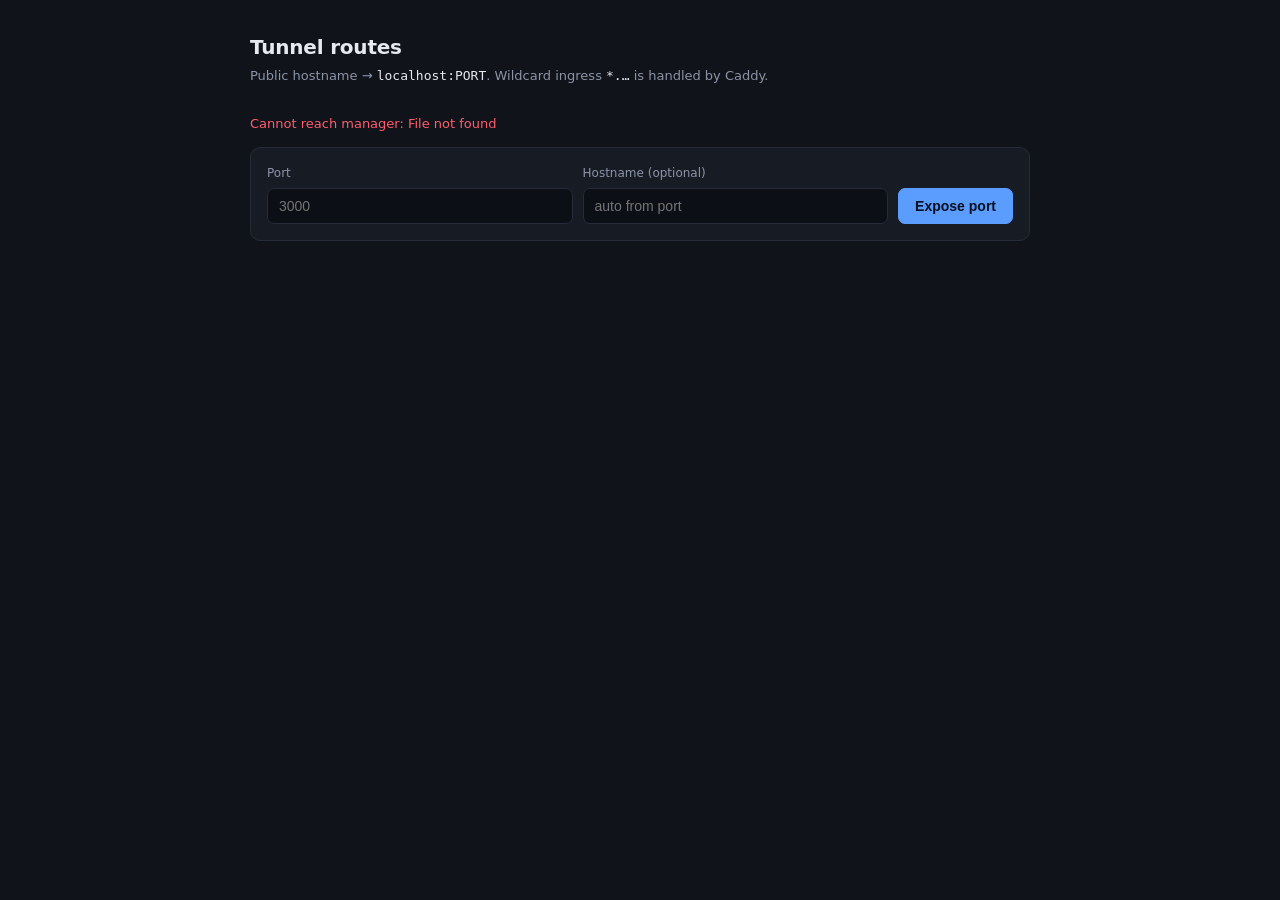
==== static/index.html @ 102ba9d8 "tunna: cloudflare tunnel manager + reverse proxy in one Rust binary Replaces Caddy + Python manager " ====
<!DOCTYPE html>
<html lang="en">
<head>
<meta charset="utf-8">
<meta name="viewport" content="width=device-width, initial-scale=1">
<title>Tunnel Routes</title>
<style>
  :root { --bg:#10131a; --panel:#171b24; --line:#252b38; --text:#e6e9ef; --dim:#8b94a7; --accent:#5b9dff; --danger:#ff5d6c; --ok:#33d69f; }
  * { box-sizing:border-box; }
  body { margin:0; font:15px/1.5 ui-sans-serif,system-ui,-apple-system,sans-serif; background:var(--bg); color:var(--text); }
  main { max-width:820px; margin:0 auto; padding:32px 20px 64px; }
  h1 { font-size:20px; margin:0 0 4px; letter-spacing:-.01em; }
  .sub { color:var(--dim); font-size:13px; margin-bottom:28px; }
  .sub code { color:var(--text); }
  form { display:flex; gap:10px; flex-wrap:wrap; background:var(--panel); border:1px solid var(--line); border-radius:10px; padding:16px; margin-bottom:28px; }
  form label { display:flex; flex-direction:column; gap:6px; font-size:12px; color:var(--dim); flex:1 1 200px; }
  input { background:#0c0f15; border:1px solid var(--line); border-radius:7px; color:var(--text); padding:9px 11px; font-size:14px; width:100%; }
  input:focus { outline:none; border-color:var(--accent); }
  button { cursor:pointer; border:1px solid var(--line); background:#222836; color:var(--text); border-radius:7px; padding:9px 16px; font-size:14px; }
  button:hover { border-color:var(--accent); }
  button.primary { background:var(--accent); border-color:var(--accent); color:#06101f; font-weight:600; }
  button.ghost { background:transparent; }
  button.danger { color:var(--danger); }
  form button { align-self:flex-end; }
  ul { list-style:none; margin:0; padding:0; display:flex; flex-direction:column; gap:8px; }
  li { display:flex; align-items:center; gap:14px; background:var(--panel); border:1px solid var(--line); border-radius:10px; padding:12px 14px; }
  li.off { opacity:.5; }
  .host { font-weight:600; font-size:14px; }
  .target { color:var(--dim); font-size:12px; font-variant-numeric:tabular-nums; }
  .grow { flex:1; min-width:0; overflow:hidden; text-overflow:ellipsis; }
  .empty { color:var(--dim); text-align:center; padding:40px 0; border:1px dashed var(--line); border-radius:10px; }
  .err { color:var(--danger); font-size:13px; margin-bottom:14px; min-height:18px; }
  .switch { position:relative; width:36px; height:20px; flex:none; }
  .switch input { position:absolute; opacity:0; width:100%; height:100%; margin:0; cursor:pointer; }
  .switch span { position:absolute; inset:0; background:#2a3140; border-radius:20px; transition:.15s; pointer-events:none; }
  .switch span::after { content:""; position:absolute; top:2px; left:2px; width:16px; height:16px; background:#8b94a7; border-radius:50%; transition:.15s; }
  .switch input:checked + span { background:rgba(51,214,159,.25); }
  .switch input:checked + span::after { transform:translateX(16px); background:var(--ok); }
</style>
</head>
<body>
<main>
  <h1>Tunnel routes</h1>
  <div class="sub">Public hostname → <code>localhost:PORT</code>. Wildcard ingress <code>*.<span id="domain">…</span></code> is handled by Caddy.</div>
  <div class="err" id="err"></div>

  <form id="add">
    <label>Port
      <input id="port" type="number" min="1" max="65535" placeholder="3000" required>
    </label>
    <label>Hostname (optional)
      <input id="host" type="text" placeholder="auto from port">
    </label>
    <button class="primary" type="submit">Expose port</button>
  </form>

  <ul id="list"></ul>
  <div class="empty" id="empty" hidden>No ports exposed yet.</div>
</main>
<script>
const $ = (id) => document.getElementById(id);
let baseDomain = "";

async function api(path, opts = {}) {
  const res = await fetch(path, { headers: { "Content-Type": "application/json" }, ...opts });
  const data = await res.json().catch(() => ({}));
  if (!res.ok) throw new Error(data.error || res.statusText);
  return data;
}

function showErr(msg) { $("err").textContent = msg || ""; }

function render(routes) {
  const list = $("list");
  list.innerHTML = "";
  $("empty").hidden = routes.length > 0;
  for (const r of routes) {
    const li = document.createElement("li");
    li.className = r.enabled ? "" : "off";

    const toggle = document.createElement("label");
    toggle.className = "switch";
    const cb = document.createElement("input");
    cb.type = "checkbox";
    cb.checked = r.enabled;
    cb.onchange = () => mutate("PATCH", `/api/routes/${encodeURIComponent(r.host)}`, { enabled: cb.checked });
    toggle.append(cb, document.createElement("span"));

    const info = document.createElement("div");
    info.className = "grow";
    const host = document.createElement("div");
    host.className = "host";
    host.textContent = r.host;
    const target = document.createElement("div");
    target.className = "target";
    target.textContent = "→ localhost:" + r.port;
    info.append(host, target);

    const del = document.createElement("button");
    del.className = "danger ghost";
    del.textContent = "Remove";
    del.onclick = () => mutate("DELETE", `/api/routes/${encodeURIComponent(r.host)}`);

    li.append(toggle, info, del);
    list.append(li);
  }
}

async function refresh() {
  const data = await api("/api/routes");
  if (data.base_domain !== baseDomain) {
    baseDomain = data.base_domain;
    $("domain").textContent = baseDomain;
    $("host").placeholder = "auto: p3000." + baseDomain;
  }
  render(data.routes);
}

async function mutate(method, path, body) {
  try {
    showErr("");
    await api(path, { method, body: body ? JSON.stringify(body) : undefined });
    await refresh();
  } catch (e) { showErr(e.message); }
}

$("add").addEventListener("submit", async (e) => {
  e.preventDefault();
  try {
    showErr("");
    await api("/api/routes", {
      method: "POST",
      body: JSON.stringify({ port: $("port").value, host: $("host").value }),
    });
    $("port").value = "";
    $("host").value = "";
    await refresh();
  } catch (err) { showErr(err.message); }
});

refresh().catch((e) => showErr("Cannot reach manager: " + e.message));
</script>
</body>
</html>
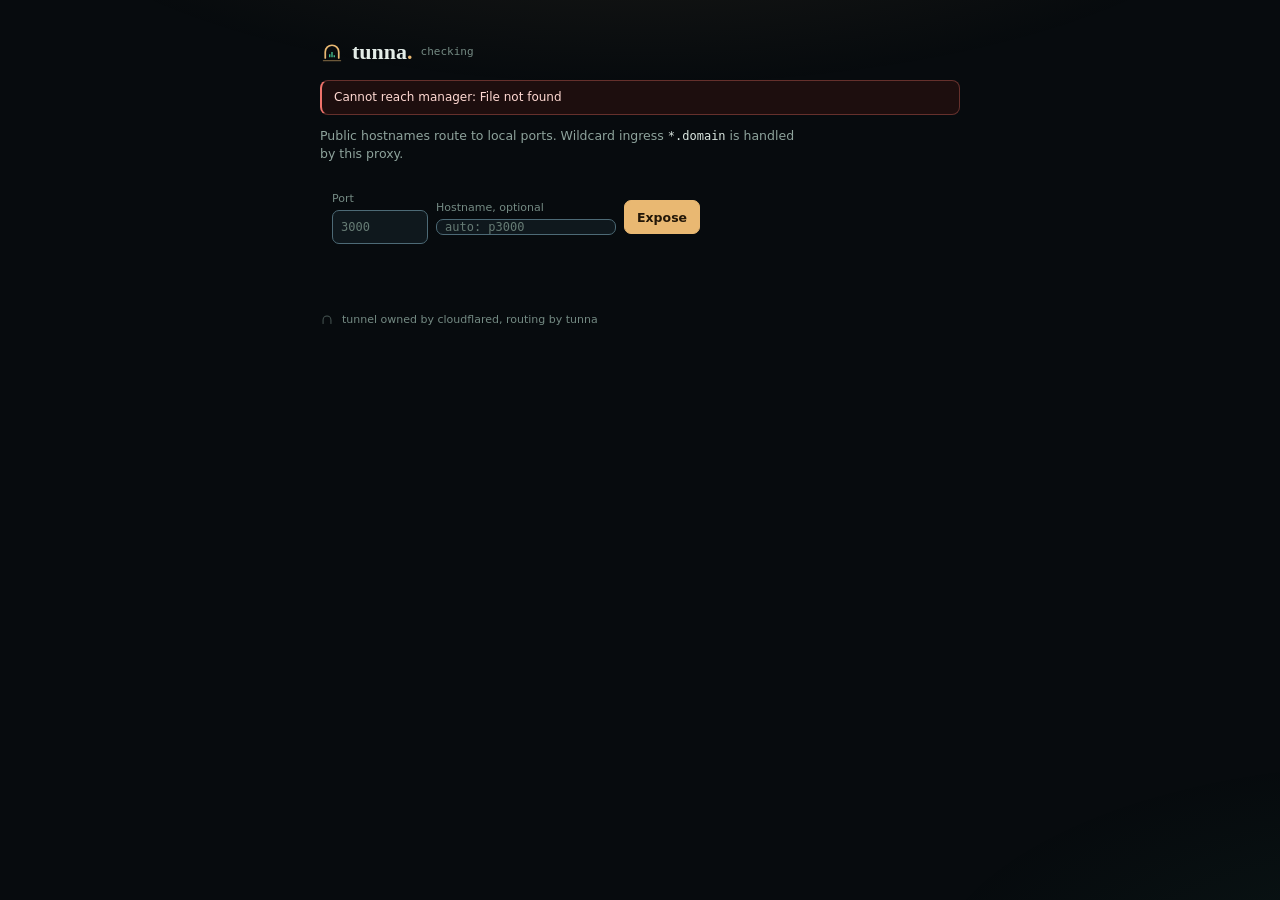
==== commit 7813db91: "0.2.0: redesigned manager UI aligned with the new tray app - web manager UI redesigned (same API, sa" ====
--- a/static/index.html
+++ b/static/index.html
@@ -1,61 +1,357 @@
-<!DOCTYPE html>
+<!doctype html>
 <html lang="en">
 <head>
 <meta charset="utf-8">
 <meta name="viewport" content="width=device-width, initial-scale=1">
-<title>Tunnel Routes</title>
+<meta name="color-scheme" content="dark">
+<meta name="theme-color" content="#070b0e">
+<meta name="description" content="tunna manager: expose local ports through your Cloudflare tunnel and manage the hostname routes.">
+<title>tunna. routes</title>
+<link rel="icon" href="data:image/svg+xml,%3Csvg xmlns='http://www.w3.org/2000/svg' viewBox='0 0 32 32'%3E%3Crect width='32' height='32' rx='7' fill='%23070b0e'/%3E%3Cpath d='M7 24V16a9 9 0 0 1 18 0v8' fill='none' stroke='%23e9b872' stroke-width='2.3' stroke-linecap='round'/%3E%3Cpath d='M4.5 27.5h23' stroke='%23e9b872' stroke-opacity='.45' stroke-width='1.5' stroke-linecap='round'/%3E%3Cpath d='M13 23v-4M16 23v-7M19 23v-2.6' stroke='%234ed6a1' stroke-width='1.6' stroke-linecap='round'/%3E%3C/svg%3E">
+<!-- Hallmark · 2026-11-07 · genre: modern-minimal (inferred, app screen)
+     aligned to tunna-tray popup: same tokens, faces and components
+     floor: 0 FAIL · fixed on this file: 19, 34, 39a, 40, 48 · waives: app-scope gates (built: the project · redesign: align)
+-->
 <style>
-  :root { --bg:#10131a; --panel:#171b24; --line:#252b38; --text:#e6e9ef; --dim:#8b94a7; --accent:#5b9dff; --danger:#ff5d6c; --ok:#33d69f; }
-  * { box-sizing:border-box; }
-  body { margin:0; font:15px/1.5 ui-sans-serif,system-ui,-apple-system,sans-serif; background:var(--bg); color:var(--text); }
-  main { max-width:820px; margin:0 auto; padding:32px 20px 64px; }
-  h1 { font-size:20px; margin:0 0 4px; letter-spacing:-.01em; }
-  .sub { color:var(--dim); font-size:13px; margin-bottom:28px; }
-  .sub code { color:var(--text); }
-  form { display:flex; gap:10px; flex-wrap:wrap; background:var(--panel); border:1px solid var(--line); border-radius:10px; padding:16px; margin-bottom:28px; }
-  form label { display:flex; flex-direction:column; gap:6px; font-size:12px; color:var(--dim); flex:1 1 200px; }
-  input { background:#0c0f15; border:1px solid var(--line); border-radius:7px; color:var(--text); padding:9px 11px; font-size:14px; width:100%; }
-  input:focus { outline:none; border-color:var(--accent); }
-  button { cursor:pointer; border:1px solid var(--line); background:#222836; color:var(--text); border-radius:7px; padding:9px 16px; font-size:14px; }
-  button:hover { border-color:var(--accent); }
-  button.primary { background:var(--accent); border-color:var(--accent); color:#06101f; font-weight:600; }
-  button.ghost { background:transparent; }
-  button.danger { color:var(--danger); }
-  form button { align-self:flex-end; }
-  ul { list-style:none; margin:0; padding:0; display:flex; flex-direction:column; gap:8px; }
-  li { display:flex; align-items:center; gap:14px; background:var(--panel); border:1px solid var(--line); border-radius:10px; padding:12px 14px; }
-  li.off { opacity:.5; }
-  .host { font-weight:600; font-size:14px; }
-  .target { color:var(--dim); font-size:12px; font-variant-numeric:tabular-nums; }
-  .grow { flex:1; min-width:0; overflow:hidden; text-overflow:ellipsis; }
-  .empty { color:var(--dim); text-align:center; padding:40px 0; border:1px dashed var(--line); border-radius:10px; }
-  .err { color:var(--danger); font-size:13px; margin-bottom:14px; min-height:18px; }
-  .switch { position:relative; width:36px; height:20px; flex:none; }
-  .switch input { position:absolute; opacity:0; width:100%; height:100%; margin:0; cursor:pointer; }
-  .switch span { position:absolute; inset:0; background:#2a3140; border-radius:20px; transition:.15s; pointer-events:none; }
-  .switch span::after { content:""; position:absolute; top:2px; left:2px; width:16px; height:16px; background:#8b94a7; border-radius:50%; transition:.15s; }
-  .switch input:checked + span { background:rgba(51,214,159,.25); }
-  .switch input:checked + span::after { transform:translateX(16px); background:var(--ok); }
+/* Hallmark · 2026-11-07 · genre: modern-minimal (app screen)
+ * theme: locked tokens, brass under a dome · scope: app
+ * aligned to tunna-tray popup (same tokens, faces, components) · built: the project · redesign: align
+ * waive 39b: the 19px "input" is the a11y checkbox overlay inside .switch; visible control is the track
+ * waive 64: .port-chip mono is a tabular figure (port numbers); mono is the material
+ */
+:root {
+  --bg: #070b0e;
+  --surface: #0c1418;
+  --surface-2: #111c21;
+  --field: #0f181d;
+  --field-line: #4d6a76;
+
+  --line: rgba(158, 197, 185, .12);
+  --line-strong: rgba(158, 197, 185, .22);
+  --accent-line: rgba(233, 184, 114, .28);
+  --btn-hover: rgba(158, 197, 185, .08);
+
+  --text: #e4ede8;
+  --host-ink: #dbe7e1;
+  --muted: #8ea39c;
+  --faint: #748a83;
+  --placeholder: #667b74;
+
+  --accent: #e9b872;
+  --accent-soft: rgba(233, 184, 114, .13);
+  --accent-ink: #231708;
+  --glow-brass: rgba(233, 184, 114, .10);
+
+  --live: #4ed6a1;
+  --live-soft: rgba(78, 214, 161, .12);
+  --live-line: rgba(78, 214, 161, .45);
+  --live-track: rgba(78, 214, 161, .15);
+
+  --danger: #f0736b;
+  --danger-soft: rgba(240, 115, 107, .1);
+  --danger-line: rgba(240, 115, 107, .34);
+  --danger-ink: #ffd9d3;
+  --danger-toast: rgba(32, 16, 15, .92);
+
+  --glow-live: rgba(78, 214, 161, .06);
+  --shade: rgba(0, 0, 0, .32);
+  --sk: rgba(158, 197, 185, .09);
+
+  --font-ui: ui-sans-serif, system-ui, -apple-system, "Segoe UI", Roboto, "Helvetica Neue", Arial, sans-serif;
+  --font-display: ui-serif, "Iowan Old Style", "Palatino Linotype", "Book Antiqua", Palatino, Georgia, serif;
+  --font-mono: ui-monospace, "SFMono-Regular", "Cascadia Mono", Menlo, Consolas, monospace;
+
+  --motion: 120ms ease;
+}
+* { box-sizing: border-box; }
+html, body { margin: 0; overflow-x: clip; }
+body {
+  min-height: 100vh;
+  background: var(--bg);
+  color: var(--text);
+  font-family: var(--font-ui);
+  font-size: 13px;
+  line-height: 1.4;
+  -webkit-font-smoothing: antialiased;
+}
+body::before {
+  content: "";
+  position: fixed;
+  inset: 0;
+  pointer-events: none;
+  background:
+    radial-gradient(90% 45% at 50% -15%, var(--glow-brass), transparent 55%),
+    radial-gradient(60% 40% at 110% 110%, var(--glow-live), transparent 65%);
+}
+main.shell {
+  position: relative;
+  max-width: 680px;
+  margin: 0 auto;
+  padding: 40px 20px 64px;
+}
+.top {
+  display: flex;
+  align-items: center;
+  gap: 8px;
+  padding-bottom: 16px;
+}
+.mark { flex: none; width: 24px; height: 24px; }
+.wordmark {
+  margin: 0;
+  font-family: var(--font-display);
+  font-size: 22px;
+  font-weight: 600;
+  line-height: 1;
+  color: var(--text);
+  text-wrap: balance;
+}
+.wordmark::after { content: "."; color: var(--accent); }
+.domain {
+  overflow: hidden;
+  min-width: 0;
+  text-overflow: ellipsis;
+  white-space: nowrap;
+  font-family: var(--font-mono);
+  font-size: 11px;
+  color: var(--faint);
+}
+.sub {
+  color: var(--muted);
+  font-size: 12.5px;
+  margin-bottom: 16px;
+  max-width: 60ch;
+}
+.sub code { color: var(--host-ink); font-family: var(--font-mono); font-size: 12px; }
+.toast {
+  border: 1px solid var(--danger-line);
+  border-left: 2px solid var(--danger);
+  border-radius: 8px;
+  background: var(--danger-toast);
+  color: var(--danger-ink);
+  font-size: 12px;
+  padding: 8px 12px;
+  margin-bottom: 12px;
+}
+.toast[hidden] { display: none; }
+.panel {
+  color: var(--text);
+  border: 1px solid var(--line);
+  border-radius: 10px;
+  background: var(--surface);
+}
+form#add {
+  display: flex;
+  align-items: center;
+  flex-wrap: wrap;
+  gap: 8px;
+  padding: 12px;
+  margin-bottom: 16px;
+}
+label.field {
+  display: flex;
+  flex-direction: column;
+  gap: 4px;
+  min-width: 0;
+}
+label.field > span {
+  font-size: 11px;
+  color: var(--faint);
+}
+input {
+  height: 34px;
+  padding: 0 8px;
+  border: 1px solid var(--field-line);
+  border-radius: 7px;
+  background: var(--field);
+  color: var(--text);
+  font-family: var(--font-mono);
+  font-size: 12px;
+  transition: border-color var(--motion), box-shadow var(--motion);
+}
+input::placeholder { color: var(--placeholder); opacity: 1; }
+input:hover { border-color: var(--muted); }
+input:focus {
+  outline: none;
+  border-color: var(--accent);
+  box-shadow: 0 0 0 2px var(--accent-soft);
+}
+#port { width: 96px; }
+#host { flex: 1; min-width: 180px; }
+button {
+  height: 34px;
+  padding: 0 12px;
+  border: 1px solid var(--line-strong);
+  border-radius: 7px;
+  background: var(--surface-2);
+  color: var(--text);
+  font-family: var(--font-ui);
+  font-size: 12.5px;
+  cursor: pointer;
+  transition: background-color var(--motion), border-color var(--motion), color var(--motion), filter var(--motion);
+}
+button:hover { border-color: var(--muted); background: var(--btn-hover); }
+button.primary {
+  background: var(--accent);
+  border-color: var(--accent);
+  color: var(--accent-ink);
+  font-weight: 600;
+}
+button.primary:hover { filter: brightness(1.06); background: var(--accent); }
+button.primary:active { transform: translateY(1px); }
+button.ghost { background: transparent; }
+button.danger { background: transparent; border-color: transparent; color: var(--faint); }
+button.danger:hover { color: var(--danger); background: var(--danger-soft); border-color: var(--danger-line); }
+button:disabled {
+  background: var(--surface-2);
+  border-color: var(--line);
+  color: var(--muted);
+  cursor: not-allowed;
+  filter: none;
+}
+ul#list { display: flex; flex-direction: column; gap: 4px; padding: 8px; margin: 0; }
+li.route {
+  display: flex;
+  align-items: center;
+  gap: 8px;
+  border-radius: 8px;
+  padding: 4px 4px 4px 8px;
+  transition: background-color var(--motion);
+}
+li.route:hover { background: var(--btn-hover); }
+li.route.off .route-main { opacity: .5; }
+.route-main { display: flex; flex: 1; align-items: center; gap: 8px; min-width: 0; }
+.host-line { display: flex; align-items: center; gap: 8px; min-width: 0; }
+.host-line .host {
+  overflow: hidden;
+  text-overflow: ellipsis;
+  white-space: nowrap;
+  font-family: var(--font-mono);
+  font-size: 12.5px;
+  color: var(--host-ink);
+}
+.port-chip {
+  flex: none;
+  padding: 1px 4px;
+  border: 1px solid var(--line);
+  border-radius: 4px;
+  background: var(--surface-2);
+  font-family: var(--font-mono);
+  font-size: 11px;
+  font-variant-numeric: tabular-nums;
+  color: var(--muted);
+}
+.target { color: var(--faint); font-size: 11px; font-variant-numeric: tabular-nums; }
+.switch { position: relative; display: inline-flex; width: 30px; height: 17px; flex: none; margin: 0 4px; }
+.switch input {
+  position: absolute;
+  inset: 0;
+  z-index: 2;
+  opacity: 0;
+  width: 100%;
+  height: 100%;
+  margin: 0;
+  cursor: pointer;
+}
+.switch .track {
+  position: absolute; inset: 0;
+  border: 1px solid var(--line-strong);
+  border-radius: 999px;
+  background: var(--sk);
+  transition: background-color var(--motion), border-color var(--motion);
+}
+.switch .track::after {
+  content: "";
+  position: absolute;
+  top: 2px;
+  left: 2px;
+  width: 11px;
+  height: 11px;
+  border-radius: 50%;
+  background: var(--muted);
+  transition: transform var(--motion), background-color var(--motion);
+}
+.switch input:checked + .track {
+  border-color: var(--live-line);
+  background: var(--live-track);
+}
+.switch input:checked + .track::after {
+  transform: translateX(13px);
+  background: var(--live);
+}
+.switch input:focus-visible + .track {
+  outline: 2px solid var(--accent);
+  outline-offset: 2px;
+}
+.empty {
+  padding: 40px 0;
+  text-align: center;
+  color: var(--muted);
+}
+.empty .dome { display: inline-block; width: 44px; height: 44px; color: var(--faint);opacity: .75;margin-bottom: 8px; }
+.empty h2 {
+  margin: 0 0 4px;
+  font-family: var(--font-display);
+  font-size: 15px;
+  font-weight: 500;
+  color: var(--text);
+  text-wrap: balance;
+}
+.empty p { margin: 0; font-size: 12px; max-width: 30ch; margin-inline: auto; }
+footer {
+  margin-top: 24px;
+  display: flex;
+  align-items: center;
+  gap: 8px;
+  color: var(--faint);
+  font-size: 11px;
+}
+footer img { width: 14px; height: 14px; opacity: .6; }
+:where(button, input, [tabindex]):focus-visible {
+  outline: 2px solid var(--accent);
+  outline-offset: 2px;
+}
+input:focus-visible { outline: none; }
+::selection { background: var(--accent-soft); color: var(--accent-ink); }
+@media (prefers-reduced-motion: reduce) {
+  *, *::before, *::after {
+    animation-duration: .01ms !important;
+    animation-iteration-count: 1 !important;
+    transition-duration: .01ms !important;
+  }
+}
 </style>
 </head>
 <body>
-<main>
-  <h1>Tunnel routes</h1>
-  <div class="sub">Public hostname → <code>localhost:PORT</code>. Wildcard ingress <code>*.<span id="domain">…</span></code> is handled by Caddy.</div>
-  <div class="err" id="err"></div>
+<main class="shell">
+  <header class="top">
+    <img class="mark" alt="" width="24" height="24" src="data:image/svg+xml,%3Csvg xmlns='http://www.w3.org/2000/svg' viewBox='0 0 32 32'%3E%3Cpath d='M7 24V16a9 9 0 0 1 18 0v8' fill='none' stroke='%23e9b872' stroke-width='2.3' stroke-linecap='round'/%3E%3Cpath d='M4.5 27.5h23' stroke='%23e9b872' stroke-opacity='.45' stroke-width='1.5' stroke-linecap='round'/%3E%3Cpath d='M13 23v-4M16 23v-7M19 23v-2.6' stroke='%234ed6a1' stroke-width='1.6'/%3E%3C/svg%3E">
+    <h1 class="wordmark">tunna</h1>
+    <span class="domain" id="domain">checking</span>
+  </header>
+  <div class="toast err" id="err" role="alert"></div>
+  <p class="sub">Public hostnames route to local ports. Wildcard ingress <code>*.<span id="wildcard">domain</span></code> is handled by this proxy.</p>
 
   <form id="add">
-    <label>Port
+    <label class="field"><span>Port</span>
       <input id="port" type="number" min="1" max="65535" placeholder="3000" required>
     </label>
-    <label>Hostname (optional)
-      <input id="host" type="text" placeholder="auto from port">
+    <label class="field"><span>Hostname, optional</span>
+      <input id="host" type="text" placeholder="auto: p3000" spellcheck="false" autocapitalize="off">
     </label>
-    <button class="primary" type="submit">Expose port</button>
+    <button class="primary" type="submit">Expose</button>
   </form>
 
   <ul id="list"></ul>
-  <div class="empty" id="empty" hidden>No ports exposed yet.</div>
+  <div class="empty panel" id="empty" hidden>
+    <svg class="dome" viewBox="0 0 64 64" fill="none" stroke="currentColor" stroke-width="1.5" stroke-linecap="round" aria-hidden="true"><path d="M10 48V32a22 22 0 0 1 44 0v16"/><path d="M5 54h54" opacity=".5"/><path d="M22 48v-8M32 48V34M42 48v-5" opacity=".7"/><circle cx="32" cy="21" r="2.2" stroke="none" fill="currentColor"/></svg>
+    <h2>No routes tunneled</h2>
+    <p>Expose a local port above and it comes live here.</p>
+  </div>
+
+  <footer>
+    <img alt="" src="data:image/svg+xml,%3Csvg xmlns='http://www.w3.org/2000/svg' viewBox='0 0 32 32'%3E%3Cpath d='M7 24V16a9 9 0 0 1 18 0v8' fill='none' stroke='%23748a83' stroke-width='2.3' stroke-linecap='round'/%3E%3C/svg%3E">
+    <span>tunnel owned by cloudflared, routing by tunna</span>
+  </footer>
 </main>
 <script>
 const $ = (id) => document.getElementById(id);
@@ -68,7 +364,26 @@
   return data;
 }
 
-function showErr(msg) { $("err").textContent = msg || ""; }
+function showErr(msg) {
+  const box = $("err");
+  box.textContent = msg || "";
+  box.hidden = !msg;
+}
+
+function switchEl(checked, onchange) {
+  const label = document.createElement("label");
+  label.className = "switch";
+  const cb = document.createElement("input");
+  cb.type = "checkbox";
+  cb.checked = checked;
+  cb.setAttribute("aria-label", "Route enabled");
+  cb.disabled = false;
+  cb.onchange = onchange;
+  const track = document.createElement("span");
+  track.className = "track";
+  label.append(cb, track);
+  return label;
+}
 
 function render(routes) {
   const list = $("list");
@@ -76,29 +391,29 @@
   $("empty").hidden = routes.length > 0;
   for (const r of routes) {
     const li = document.createElement("li");
-    li.className = r.enabled ? "" : "off";
-
-    const toggle = document.createElement("label");
-    toggle.className = "switch";
-    const cb = document.createElement("input");
-    cb.type = "checkbox";
-    cb.checked = r.enabled;
-    cb.onchange = () => mutate("PATCH", `/api/routes/${encodeURIComponent(r.host)}`, { enabled: cb.checked });
-    toggle.append(cb, document.createElement("span"));
+    li.className = "route" + (r.enabled ? "" : " off");
+
+    const toggle = switchEl(r.enabled, () => {
+      mutate("PATCH", `/api/routes/${encodeURIComponent(r.host)}`, { enabled: cb.checked });
+    });
 
     const info = document.createElement("div");
-    info.className = "grow";
+    info.className = "route-main";
+    const hostLine = document.createElement("div");
+    hostLine.className = "host-line";
     const host = document.createElement("div");
     host.className = "host";
     host.textContent = r.host;
-    const target = document.createElement("div");
-    target.className = "target";
-    target.textContent = "→ localhost:" + r.port;
-    info.append(host, target);
+    const chip = document.createElement("span");
+    chip.className = "port-chip";
+    chip.textContent = ":" + r.port;
+    hostLine.append(host, chip);
+    info.append(hostLine);
 
     const del = document.createElement("button");
     del.className = "danger ghost";
     del.textContent = "Remove";
+    del.setAttribute("aria-label", "Delete route " + r.host);
     del.onclick = () => mutate("DELETE", `/api/routes/${encodeURIComponent(r.host)}`);
 
     li.append(toggle, info, del);
@@ -111,7 +426,8 @@
   if (data.base_domain !== baseDomain) {
     baseDomain = data.base_domain;
     $("domain").textContent = baseDomain;
-    $("host").placeholder = "auto: p3000." + baseDomain;
+    $("wildcard").textContent = baseDomain;
+    $("host").placeholder = "auto: p3000";
   }
   render(data.routes);
 }
@@ -138,7 +454,7 @@
   } catch (err) { showErr(err.message); }
 });
 
-refresh().catch((e) => showErr("Cannot reach manager: " + e.message));
+refresh().catch((e) => { showErr("Cannot reach manager: " + e.message); });
 </script>
 </body>
 </html>
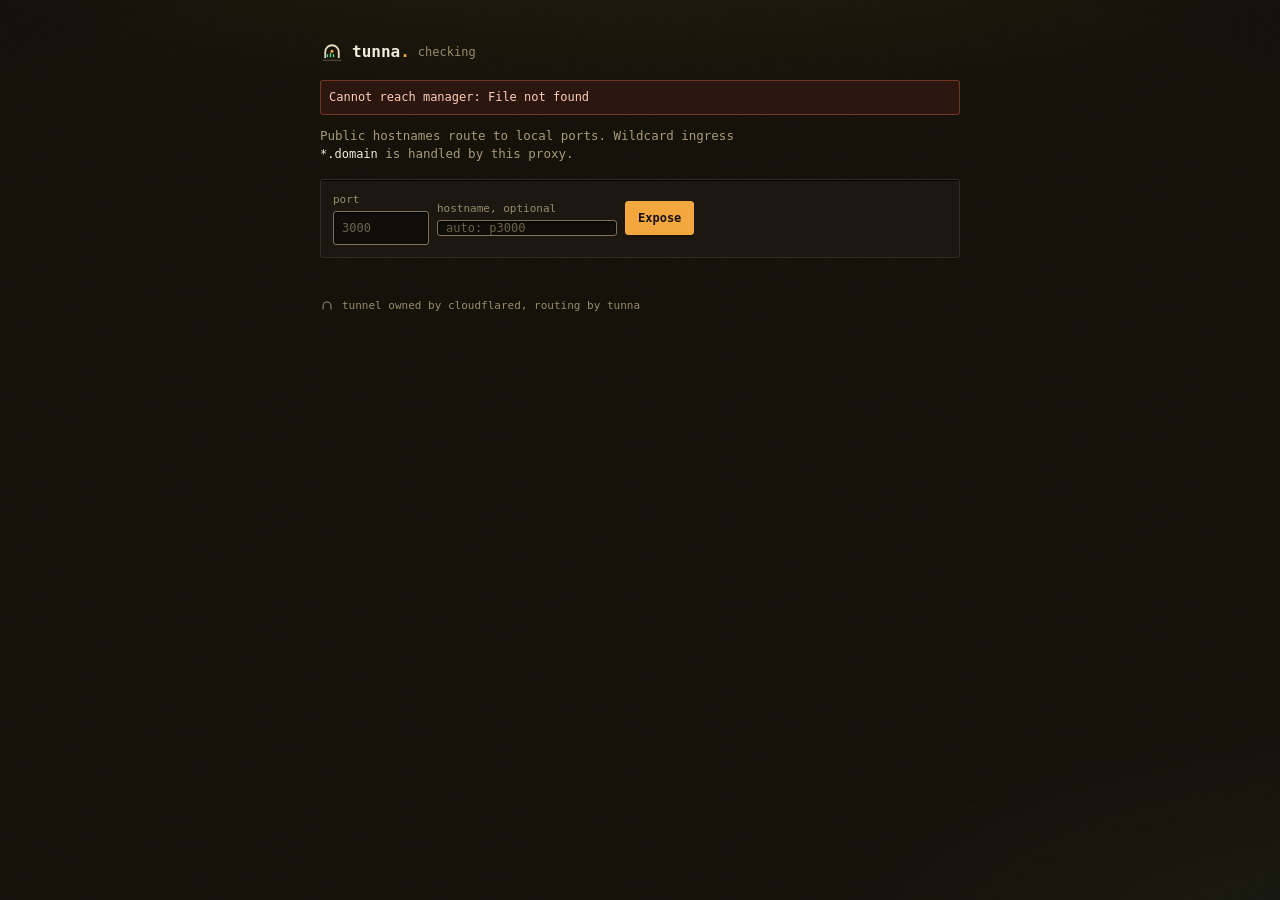
==== commit 9ee53811: "analog control panel remake: both surfaces (tray popup + web UI) — warm charcoal bezel, cream mono, " ====
--- a/static/index.html
+++ b/static/index.html
@@ -4,72 +4,79 @@
 <meta charset="utf-8">
 <meta name="viewport" content="width=device-width, initial-scale=1">
 <meta name="color-scheme" content="dark">
-<meta name="theme-color" content="#070b0e">
+<meta name="theme-color" content="#141109">
 <meta name="description" content="tunna manager: expose local ports through your Cloudflare tunnel and manage the hostname routes.">
 <title>tunna. routes</title>
-<link rel="icon" href="data:image/svg+xml,%3Csvg xmlns='http://www.w3.org/2000/svg' viewBox='0 0 32 32'%3E%3Crect width='32' height='32' rx='7' fill='%23070b0e'/%3E%3Cpath d='M7 24V16a9 9 0 0 1 18 0v8' fill='none' stroke='%23e9b872' stroke-width='2.3' stroke-linecap='round'/%3E%3Cpath d='M4.5 27.5h23' stroke='%23e9b872' stroke-opacity='.45' stroke-width='1.5' stroke-linecap='round'/%3E%3Cpath d='M13 23v-4M16 23v-7M19 23v-2.6' stroke='%234ed6a1' stroke-width='1.6' stroke-linecap='round'/%3E%3C/svg%3E">
-<!-- Hallmark · 2026-11-07 · genre: modern-minimal (inferred, app screen)
-     aligned to tunna-tray popup: same tokens, faces and components
-     floor: 0 FAIL · fixed on this file: 19, 34, 39a, 40, 48 · waives: app-scope gates (built: the project · redesign: align)
--->
+<link rel="icon" href="data:image/svg+xml,%3Csvg xmlns='http://www.w3.org/2000/svg' viewBox='0 0 32 32'%3E%3Cpath d='M7 23V16a9 9 0 0 1 18 0v7' fill='none' stroke='%23e8dcbe' stroke-width='2.4' stroke-linecap='round'/%3E%3Cpath d='M4 27h24' stroke='%23a89a78' stroke-opacity='.5' stroke-width='1.6' stroke-linecap='round'/%3E%3Ccircle cx='16' cy='15' r='2' fill='%23f2a83e'/%3E%3Cpath d='M10 23v-4M14 23v-6M18 23v-4.5' stroke='%235fd894' stroke-width='1.7'/%3E%3C/svg%3E">
 <style>
 /* Hallmark · 2026-11-07 · genre: modern-minimal (app screen)
- * theme: locked tokens, brass under a dome · scope: app
- * aligned to tunna-tray popup (same tokens, faces, components) · built: the project · redesign: align
+ * theme: analog control panel (by request) · scope: app
+ * aligned 1:1 to tunna-tray popup styles.css (same tokens, faces, components)
+ * built: the project · redesign: align
  * waive 39b: the 19px "input" is the a11y checkbox overlay inside .switch; visible control is the track
- * waive 64: .port-chip mono is a tabular figure (port numbers); mono is the material
+ * waive 64: .field span / .port-chip mono is the material (panel engraving + port numerics)
  */
 :root {
-  --bg: #070b0e;
-  --surface: #0c1418;
-  --surface-2: #111c21;
-  --field: #0f181d;
-  --field-line: #4d6a76;
-
-  --line: rgba(158, 197, 185, .12);
-  --line-strong: rgba(158, 197, 185, .22);
-  --accent-line: rgba(233, 184, 114, .28);
-  --btn-hover: rgba(158, 197, 185, .08);
-
-  --text: #e4ede8;
-  --host-ink: #dbe7e1;
-  --muted: #8ea39c;
-  --faint: #748a83;
-  --placeholder: #667b74;
-
-  --accent: #e9b872;
-  --accent-soft: rgba(233, 184, 114, .13);
-  --accent-ink: #231708;
-  --glow-brass: rgba(233, 184, 114, .10);
-
-  --live: #4ed6a1;
-  --live-soft: rgba(78, 214, 161, .12);
-  --live-line: rgba(78, 214, 161, .45);
-  --live-track: rgba(78, 214, 161, .15);
-
-  --danger: #f0736b;
-  --danger-soft: rgba(240, 115, 107, .1);
-  --danger-line: rgba(240, 115, 107, .34);
-  --danger-ink: #ffd9d3;
-  --danger-toast: rgba(32, 16, 15, .92);
-
-  --glow-live: rgba(78, 214, 161, .06);
-  --shade: rgba(0, 0, 0, .32);
-  --sk: rgba(158, 197, 185, .09);
-
-  --font-ui: ui-sans-serif, system-ui, -apple-system, "Segoe UI", Roboto, "Helvetica Neue", Arial, sans-serif;
+  --bg: #141109;
+  --bz: #0d0b06;
+  --bezels: #0d0b06;
+  --plate: #1c1811;
+  --plate-hi: #2a2419;
+  --field: #100e09;
+  --field-line: #7d735b;
+
+  --engrave: rgba(228, 212, 176, .11);
+  --engrave-strong: rgba(228, 212, 176, .26);
+  --shift: #010101;
+  --shadow: rgba(23, 15, 4, .55);
+
+  --text: #e8dcbe;
+  --host-ink: #f3ecd8;
+  --muted: #a89a78;
+  --faint: #988c6b;
+  --placeholder: #6b6148;
+
+  --amber: #f2a83e;
+  --amber-ink: #170f04;
+  --amber-soft: rgba(242, 168, 62, .12);
+  --amber-track: rgba(242, 168, 62, .16);
+  --amber-border: rgba(242, 168, 62, .34);
+  --glow-amber: rgba(242, 168, 62, .09);
+
+  --live: #5fd894;
+  --live-soft: rgba(95, 216, 148, .12);
+  --live-track: rgba(95, 216, 148, .15);
+  --live-line: rgba(95, 216, 148, .42);
+  --live-border: rgba(95, 216, 148, .3);
+  --live-ring: rgba(95, 216, 148, .5);
+  --glow-live: rgba(95, 216, 148, .05);
+
+  --danger: #e26b49;
+  --danger-soft: rgba(226, 107, 73, .12);
+  --danger-line: rgba(226, 107, 73, .38);
+  --danger-ink: #ffcdb8;
+  --danger-toast: #2b170f;
+
+  --knob: #d8c9a4;
+  --knob-off: #8d8064;
+  --btn-hover: rgba(228, 212, 176, .07);
+  --sk: rgba(228, 212, 176, .08);
+  --grain: rgba(0, 0, 0, .34);
+  --scroll-thumb: #2e2718;
+
   --font-display: ui-serif, "Iowan Old Style", "Palatino Linotype", "Book Antiqua", Palatino, Georgia, serif;
-  --font-mono: ui-monospace, "SFMono-Regular", "Cascadia Mono", Menlo, Consolas, monospace;
+  --font-mono: ui-monospace, "SFMono-Regular", "Cascadia Mono", "JetBrains Mono", Menlo, Consolas, monospace;
+  --font-ui: var(--font-mono);
 
   --motion: 120ms ease;
 }
 * { box-sizing: border-box; }
-html, body { margin: 0; overflow-x: clip; }
+html, body { margin: 0; overflow: clip; }
 body {
   min-height: 100vh;
   background: var(--bg);
   color: var(--text);
-  font-family: var(--font-ui);
+  font-family: var(--font-mono);
   font-size: 13px;
   line-height: 1.4;
   -webkit-font-smoothing: antialiased;
@@ -80,11 +87,22 @@
   inset: 0;
   pointer-events: none;
   background:
-    radial-gradient(90% 45% at 50% -15%, var(--glow-brass), transparent 55%),
-    radial-gradient(60% 40% at 110% 110%, var(--glow-live), transparent 65%);
+    radial-gradient(120% 55% at 50% -18%, var(--glow-amber), transparent 55%),
+    radial-gradient(70% 45% at 106% 108%, var(--glow-live), transparent 62%),
+    radial-gradient(120% 100% at 50% 55%, transparent 58%, var(--grain) 100%);
+}
+body::after {
+  content: "";
+  position: fixed;
+  inset: 0;
+  z-index: 1;
+  opacity: .05;
+  background-image: url("data:image/svg+xml,%3Csvg xmlns='http://www.w3.org/2000/svg' width='110' height='110'%3E%3Cfilter id='n'%3E%3CfeTurbulence type='fractalNoise' baseFrequency='.9' numOctaves='2'/%3E%3C/filter%3E%3Crect width='110' height='110' filter='url(%23n)' opacity='.45'/%3E%3C/svg%3E");
+  pointer-events: none;
 }
 main.shell {
   position: relative;
+  z-index: 2;
   max-width: 680px;
   margin: 0 auto;
   padding: 40px 20px 64px;
@@ -98,21 +116,21 @@
 .mark { flex: none; width: 24px; height: 24px; }
 .wordmark {
   margin: 0;
-  font-family: var(--font-display);
-  font-size: 22px;
-  font-weight: 600;
+  font-family: var(--font-mono);
+  font-size: 16px;
+  font-weight: 700;
   line-height: 1;
-  color: var(--text);
+  color: var(--host-ink);
   text-wrap: balance;
 }
-.wordmark::after { content: "."; color: var(--accent); }
+.wordmark::after { content: "."; color: var(--amber); }
 .domain {
   overflow: hidden;
   min-width: 0;
   text-overflow: ellipsis;
   white-space: nowrap;
   font-family: var(--font-mono);
-  font-size: 11px;
+  font-size: 12px;
   color: var(--faint);
 }
 .sub {
@@ -124,20 +142,20 @@
 .sub code { color: var(--host-ink); font-family: var(--font-mono); font-size: 12px; }
 .toast {
   border: 1px solid var(--danger-line);
-  border-left: 2px solid var(--danger);
-  border-radius: 8px;
+  border-radius: 3px;
   background: var(--danger-toast);
   color: var(--danger-ink);
   font-size: 12px;
-  padding: 8px 12px;
+  padding: 8px 8px;
   margin-bottom: 12px;
 }
 .toast[hidden] { display: none; }
 .panel {
   color: var(--text);
-  border: 1px solid var(--line);
-  border-radius: 10px;
-  background: var(--surface);
+  border: 1px solid var(--engrave);
+  border-radius: 3px;
+  background: var(--plate);
+  box-shadow: inset 0 1px 0 var(--shift);
 }
 form#add {
   display: flex;
@@ -155,70 +173,78 @@
 }
 label.field > span {
   font-size: 11px;
+  font-family: var(--font-mono);
   color: var(--faint);
 }
 input {
   height: 34px;
   padding: 0 8px;
   border: 1px solid var(--field-line);
-  border-radius: 7px;
+  border-radius: 3px;
   background: var(--field);
-  color: var(--text);
+  color: var(--host-ink);
   font-family: var(--font-mono);
   font-size: 12px;
+  box-shadow: inset 0 1px 2px var(--shift);
   transition: border-color var(--motion), box-shadow var(--motion);
 }
 input::placeholder { color: var(--placeholder); opacity: 1; }
 input:hover { border-color: var(--muted); }
 input:focus {
   outline: none;
-  border-color: var(--accent);
-  box-shadow: 0 0 0 2px var(--accent-soft);
-}
-#port { width: 96px; }
+  border-color: var(--amber);
+  box-shadow: 0 0 0 2px var(--amber-soft), inset 0 1px 2px var(--shift);
+}
+#port { width: 96px; font-variant-numeric: tabular-nums; }
 #host { flex: 1; min-width: 180px; }
 button {
   height: 34px;
   padding: 0 12px;
-  border: 1px solid var(--line-strong);
-  border-radius: 7px;
-  background: var(--surface-2);
+  border: 1px solid var(--engrave-strong);
+  border-radius: 3px;
+  background: var(--plate-hi);
   color: var(--text);
-  font-family: var(--font-ui);
-  font-size: 12.5px;
+  font-family: var(--font-mono);
+  font-size: 12px;
   cursor: pointer;
-  transition: background-color var(--motion), border-color var(--motion), color var(--motion), filter var(--motion);
+  transition: background-color var(--motion), border-color var(--motion), color var(--motion), filter var(--motion), transform var(--motion), box-shadow var(--motion);
 }
 button:hover { border-color: var(--muted); background: var(--btn-hover); }
 button.primary {
-  background: var(--accent);
-  border-color: var(--accent);
-  color: var(--accent-ink);
-  font-weight: 600;
-}
-button.primary:hover { filter: brightness(1.06); background: var(--accent); }
-button.primary:active { transform: translateY(1px); }
+  background: var(--amber);
+  border-color: var(--amber);
+  color: var(--amber-ink);
+  font-weight: 700;
+  box-shadow: 0 2px 0 var(--shadow);
+}
+button.primary:hover { filter: brightness(1.07); background: var(--amber); }
+button.primary:active { transform: translateY(2px); box-shadow: 0 0 0 var(--shadow); }
 button.ghost { background: transparent; }
 button.danger { background: transparent; border-color: transparent; color: var(--faint); }
 button.danger:hover { color: var(--danger); background: var(--danger-soft); border-color: var(--danger-line); }
 button:disabled {
-  background: var(--surface-2);
-  border-color: var(--line);
+  background: var(--plate-hi);
+  border-color: var(--engrave);
   color: var(--muted);
   cursor: not-allowed;
   filter: none;
-}
-ul#list { display: flex; flex-direction: column; gap: 4px; padding: 8px; margin: 0; }
+  box-shadow: none;
+}
+ul#list { display: flex; flex-direction: column; gap: 2px; padding: 8px 4px; margin: 0; padding-bottom: 4px; }
+ul#list:empty { padding: 0; border: none; background: none; box-shadow: none; }
 li.route {
   display: flex;
   align-items: center;
   gap: 8px;
-  border-radius: 8px;
   padding: 4px 4px 4px 8px;
-  transition: background-color var(--motion);
-}
-li.route:hover { background: var(--btn-hover); }
-li.route.off .route-main { opacity: .5; }
+  border: 1px solid var(--engrave);
+  border-radius: 3px;
+  background: var(--plate);
+  box-shadow: inset 0 1px 0 var(--shift);
+  transition: background-color var(--motion), border-color var(--motion);
+}
+li.route:hover { border-color: var(--engrave-strong); }
+li.route.off { border-style: dashed; opacity: .55; }
 .route-main { display: flex; flex: 1; align-items: center; gap: 8px; min-width: 0; }
 .host-line { display: flex; align-items: center; gap: 8px; min-width: 0; }
 .host-line .host {
@@ -232,13 +258,14 @@
 .port-chip {
   flex: none;
   padding: 1px 4px;
-  border: 1px solid var(--line);
-  border-radius: 4px;
-  background: var(--surface-2);
-  font-family: var(--font-mono);
-  font-size: 11px;
+  border: 1px solid var(--engrave);
+  border-radius: 2px;
+  background: var(--bg);
+  font-family: var(--font-mono);
+  font-size: 10.5px;
   font-variant-numeric: tabular-nums;
   color: var(--muted);
+  box-shadow: inset 0 1px 0 var(--shift);
 }
 .target { color: var(--faint); font-size: 11px; font-variant-numeric: tabular-nums; }
 .switch { position: relative; display: inline-flex; width: 30px; height: 17px; flex: none; margin: 0 4px; }
@@ -254,20 +281,21 @@
 }
 .switch .track {
   position: absolute; inset: 0;
-  border: 1px solid var(--line-strong);
-  border-radius: 999px;
-  background: var(--sk);
+  border: 1px solid var(--engrave-strong);
+  border-radius: 2px;
+  background: var(--field);
+  box-shadow: inset 0 1px 2px var(--shift);
   transition: background-color var(--motion), border-color var(--motion);
 }
 .switch .track::after {
   content: "";
   position: absolute;
-  top: 2px;
-  left: 2px;
-  width: 11px;
-  height: 11px;
-  border-radius: 50%;
-  background: var(--muted);
+  top: 3px;
+  left: 3px;
+  width: 9px;
+  height: 9px;
+  border-radius: 1px;
+  background: var(--knob-off);
   transition: transform var(--motion), background-color var(--motion);
 }
 .switch input:checked + .track {
@@ -279,24 +307,27 @@
   background: var(--live);
 }
 .switch input:focus-visible + .track {
-  outline: 2px solid var(--accent);
+  outline: 2px solid var(--amber);
   outline-offset: 2px;
 }
 .empty {
   padding: 40px 0;
   text-align: center;
   color: var(--muted);
-}
-.empty .dome { display: inline-block; width: 44px; height: 44px; color: var(--faint);opacity: .75;margin-bottom: 8px; }
+  background: transparent;
+  border: none;
+  box-shadow: none;
+}
+.empty .dome { display: inline-block; width: 44px; height: 44px; color: var(--faint);opacity: .8;margin-bottom: 8px; }
 .empty h2 {
   margin: 0 0 4px;
-  font-family: var(--font-display);
-  font-size: 15px;
-  font-weight: 500;
-  color: var(--text);
+  font-family: var(--font-mono);
+  font-size: 13px;
+  font-weight: 600;
+  color: var(--host-ink);
   text-wrap: balance;
 }
-.empty p { margin: 0; font-size: 12px; max-width: 30ch; margin-inline: auto; }
+.empty p { margin: 0; font-size: 12px; max-width: 30ch; margin-inline: auto; color: var(--muted); }
 footer {
   margin-top: 24px;
   display: flex;
@@ -304,14 +335,15 @@
   gap: 8px;
   color: var(--faint);
   font-size: 11px;
+  font-family: var(--font-mono);
 }
 footer img { width: 14px; height: 14px; opacity: .6; }
 :where(button, input, [tabindex]):focus-visible {
-  outline: 2px solid var(--accent);
+  outline: 2px solid var(--amber);
   outline-offset: 2px;
 }
 input:focus-visible { outline: none; }
-::selection { background: var(--accent-soft); color: var(--accent-ink); }
+::selection { background: var(--amber-soft); color: var(--host-ink); }
 @media (prefers-reduced-motion: reduce) {
   *, *::before, *::after {
     animation-duration: .01ms !important;
@@ -324,32 +356,32 @@
 <body>
 <main class="shell">
   <header class="top">
-    <img class="mark" alt="" width="24" height="24" src="data:image/svg+xml,%3Csvg xmlns='http://www.w3.org/2000/svg' viewBox='0 0 32 32'%3E%3Cpath d='M7 24V16a9 9 0 0 1 18 0v8' fill='none' stroke='%23e9b872' stroke-width='2.3' stroke-linecap='round'/%3E%3Cpath d='M4.5 27.5h23' stroke='%23e9b872' stroke-opacity='.45' stroke-width='1.5' stroke-linecap='round'/%3E%3Cpath d='M13 23v-4M16 23v-7M19 23v-2.6' stroke='%234ed6a1' stroke-width='1.6'/%3E%3C/svg%3E">
+    <img class="mark" alt="" width="24" height="24" src="data:image/svg+xml,%3Csvg xmlns='http://www.w3.org/2000/svg' viewBox='0 0 32 32'%3E%3Cpath d='M7 23V16a9 9 0 0 1 18 0v7' fill='none' stroke='%23e8dcbe' stroke-width='2.4' stroke-linecap='round'/%3E%3Cpath d='M4 27h24' stroke='%23a89a78' stroke-opacity='.5' stroke-width='1.6' stroke-linecap='round'/%3E%3Ccircle cx='16' cy='15' r='2' fill='%23f2a83e'/%3E%3Cpath d='M10 23v-4M14 23v-6M18 23v-4.5' stroke='%235fd894' stroke-width='1.7'/%3E%3C/svg%3E">
     <h1 class="wordmark">tunna</h1>
     <span class="domain" id="domain">checking</span>
   </header>
   <div class="toast err" id="err" role="alert"></div>
   <p class="sub">Public hostnames route to local ports. Wildcard ingress <code>*.<span id="wildcard">domain</span></code> is handled by this proxy.</p>
 
-  <form id="add">
-    <label class="field"><span>Port</span>
+  <form id="add" class="panel">
+    <label class="field"><span>port</span>
       <input id="port" type="number" min="1" max="65535" placeholder="3000" required>
     </label>
-    <label class="field"><span>Hostname, optional</span>
+    <label class="field"><span>hostname, optional</span>
       <input id="host" type="text" placeholder="auto: p3000" spellcheck="false" autocapitalize="off">
     </label>
     <button class="primary" type="submit">Expose</button>
   </form>
 
-  <ul id="list"></ul>
+  <ul id="list" class="panel"></ul>
   <div class="empty panel" id="empty" hidden>
-    <svg class="dome" viewBox="0 0 64 64" fill="none" stroke="currentColor" stroke-width="1.5" stroke-linecap="round" aria-hidden="true"><path d="M10 48V32a22 22 0 0 1 44 0v16"/><path d="M5 54h54" opacity=".5"/><path d="M22 48v-8M32 48V34M42 48v-5" opacity=".7"/><circle cx="32" cy="21" r="2.2" stroke="none" fill="currentColor"/></svg>
+    <svg class="dome" viewBox="0 0 64 64" fill="none" stroke="currentColor" stroke-width="1.5" stroke-linecap="round" aria-hidden="true"><path d="M14 46V30a18 18 0 0 1 36 0v16"/><path d="M8 52h48" opacity=".5"/><path d="M20 46v-7M27 46v-11M34 46v-8.5M41 46v-5.5" opacity=".7"/><circle cx="32" cy="22" r="2.2" stroke="none" fill="currentColor"/></svg>
     <h2>No routes tunneled</h2>
     <p>Expose a local port above and it comes live here.</p>
   </div>
 
   <footer>
-    <img alt="" src="data:image/svg+xml,%3Csvg xmlns='http://www.w3.org/2000/svg' viewBox='0 0 32 32'%3E%3Cpath d='M7 24V16a9 9 0 0 1 18 0v8' fill='none' stroke='%23748a83' stroke-width='2.3' stroke-linecap='round'/%3E%3C/svg%3E">
+    <img alt="" src="data:image/svg+xml,%3Csvg xmlns='http://www.w3.org/2000/svg' viewBox='0 0 32 32'%3E%3Cpath d='M7 23V16a9 9 0 0 1 18 0v7' fill='none' stroke='%23e8dcbe' stroke-width='2.4' stroke-linecap='round'/%3E%3C/svg%3E">
     <span>tunnel owned by cloudflared, routing by tunna</span>
   </footer>
 </main>
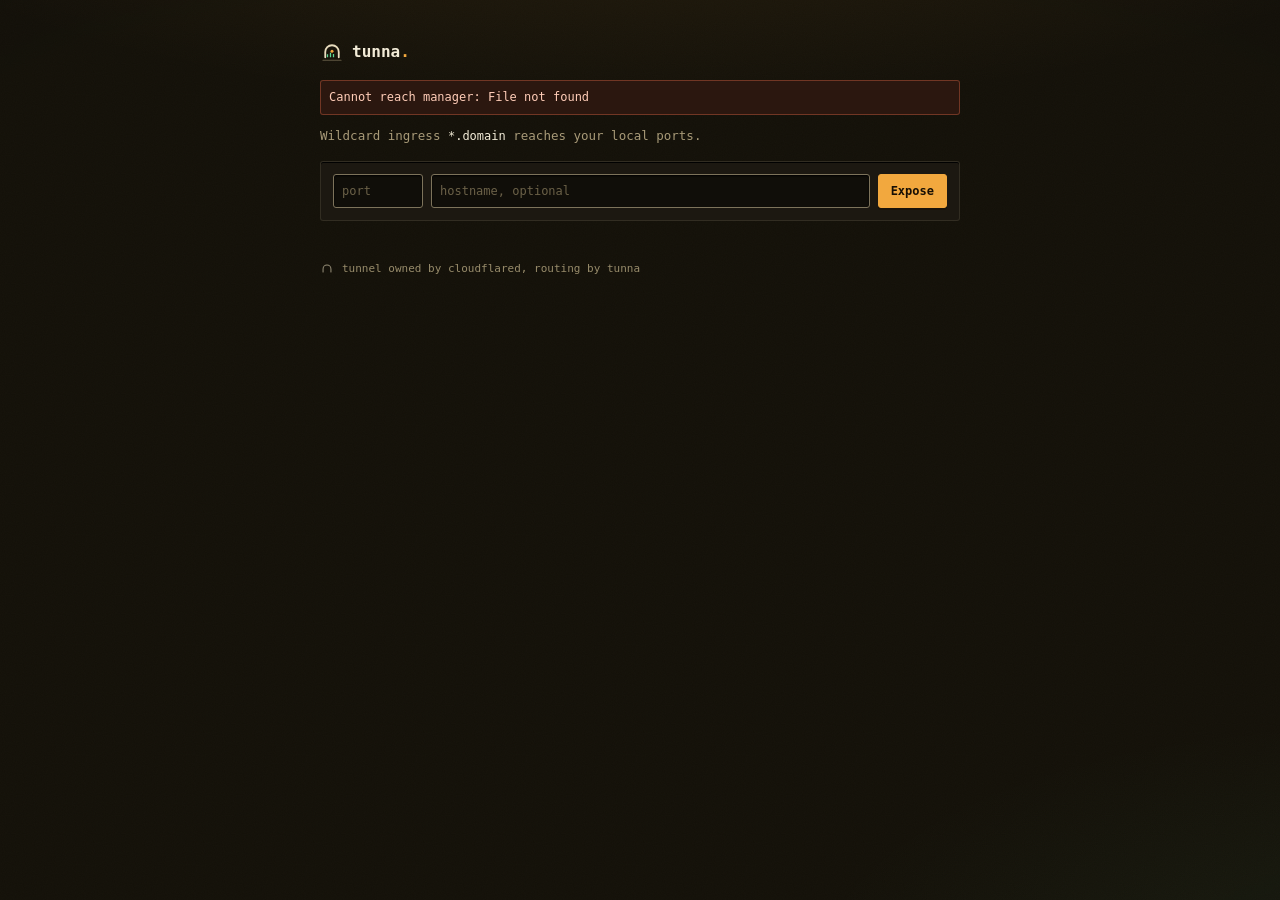
==== commit 09d187e2: "web layout fix + compact popup: one-row expose form, no empty toast, dedup domain text, toggle+trash" ====
--- a/static/index.html
+++ b/static/index.html
@@ -150,6 +150,7 @@
   margin-bottom: 12px;
 }
 .toast[hidden] { display: none; }
+.toast:empty { display: none; }
 .panel {
   color: var(--text);
   border: 1px solid var(--engrave);
@@ -160,22 +161,12 @@
 form#add {
   display: flex;
   align-items: center;
-  flex-wrap: wrap;
   gap: 8px;
   padding: 12px;
   margin-bottom: 16px;
 }
-label.field {
-  display: flex;
-  flex-direction: column;
-  gap: 4px;
-  min-width: 0;
-}
-label.field > span {
-  font-size: 11px;
-  font-family: var(--font-mono);
-  color: var(--faint);
-}
+#port { width: 90px; font-variant-numeric: tabular-nums; }
+#host { flex: 1; min-width: 0; }
 input {
   height: 34px;
   padding: 0 8px;
@@ -195,8 +186,6 @@
   border-color: var(--amber);
   box-shadow: 0 0 0 2px var(--amber-soft), inset 0 1px 2px var(--shift);
 }
-#port { width: 96px; font-variant-numeric: tabular-nums; }
-#host { flex: 1; min-width: 180px; }
 button {
   height: 34px;
   padding: 0 12px;
@@ -220,6 +209,16 @@
 button.primary:hover { filter: brightness(1.07); background: var(--amber); }
 button.primary:active { transform: translateY(2px); box-shadow: 0 0 0 var(--shadow); }
 button.ghost { background: transparent; }
+button.icon { display: grid; place-items: center; width: 32px; padding: 0; }
+button.icon svg {
+  width: 14px;
+  height: 14px;
+  fill: none;
+  stroke: currentColor;
+  stroke-width: 1.6;
+  stroke-linecap: round;
+  stroke-linejoin: round;
+}
 button.danger { background: transparent; border-color: transparent; color: var(--faint); }
 button.danger:hover { color: var(--danger); background: var(--danger-soft); border-color: var(--danger-line); }
 button:disabled {
@@ -358,18 +357,14 @@
   <header class="top">
     <img class="mark" alt="" width="24" height="24" src="data:image/svg+xml,%3Csvg xmlns='http://www.w3.org/2000/svg' viewBox='0 0 32 32'%3E%3Cpath d='M7 23V16a9 9 0 0 1 18 0v7' fill='none' stroke='%23e8dcbe' stroke-width='2.4' stroke-linecap='round'/%3E%3Cpath d='M4 27h24' stroke='%23a89a78' stroke-opacity='.5' stroke-width='1.6' stroke-linecap='round'/%3E%3Ccircle cx='16' cy='15' r='2' fill='%23f2a83e'/%3E%3Cpath d='M10 23v-4M14 23v-6M18 23v-4.5' stroke='%235fd894' stroke-width='1.7'/%3E%3C/svg%3E">
     <h1 class="wordmark">tunna</h1>
-    <span class="domain" id="domain">checking</span>
+    <span class="domain" id="domain" hidden></span>
   </header>
   <div class="toast err" id="err" role="alert"></div>
-  <p class="sub">Public hostnames route to local ports. Wildcard ingress <code>*.<span id="wildcard">domain</span></code> is handled by this proxy.</p>
+  <p class="sub">Wildcard ingress <code>*.<span id="wildcard">domain</span></code> reaches your local ports.</p>
 
   <form id="add" class="panel">
-    <label class="field"><span>port</span>
-      <input id="port" type="number" min="1" max="65535" placeholder="3000" required>
-    </label>
-    <label class="field"><span>hostname, optional</span>
-      <input id="host" type="text" placeholder="auto: p3000" spellcheck="false" autocapitalize="off">
-    </label>
+    <input id="port" type="number" min="1" max="65535" placeholder="port" aria-label="port" required>
+    <input id="host" type="text" placeholder="hostname, optional" aria-label="hostname, optional" spellcheck="false" autocapitalize="off">
     <button class="primary" type="submit">Expose</button>
   </form>
 
@@ -443,12 +438,13 @@
     info.append(hostLine);
 
     const del = document.createElement("button");
-    del.className = "danger ghost";
-    del.textContent = "Remove";
+    del.className = "danger ghost icon";
+    del.title = "Remove";
     del.setAttribute("aria-label", "Delete route " + r.host);
+    del.innerHTML = '<svg viewBox="0 0 24 24" aria-hidden="true"><path d="M4 7h16M10 11v6M14 11v6M6 7l1 13h10l1-13M9 7V4h6v3"/></svg>';
     del.onclick = () => mutate("DELETE", `/api/routes/${encodeURIComponent(r.host)}`);
 
-    li.append(toggle, info, del);
+    li.append(info, toggle, del);
     list.append(li);
   }
 }
@@ -459,7 +455,6 @@
     baseDomain = data.base_domain;
     $("domain").textContent = baseDomain;
     $("wildcard").textContent = baseDomain;
-    $("host").placeholder = "auto: p3000";
   }
   render(data.routes);
 }
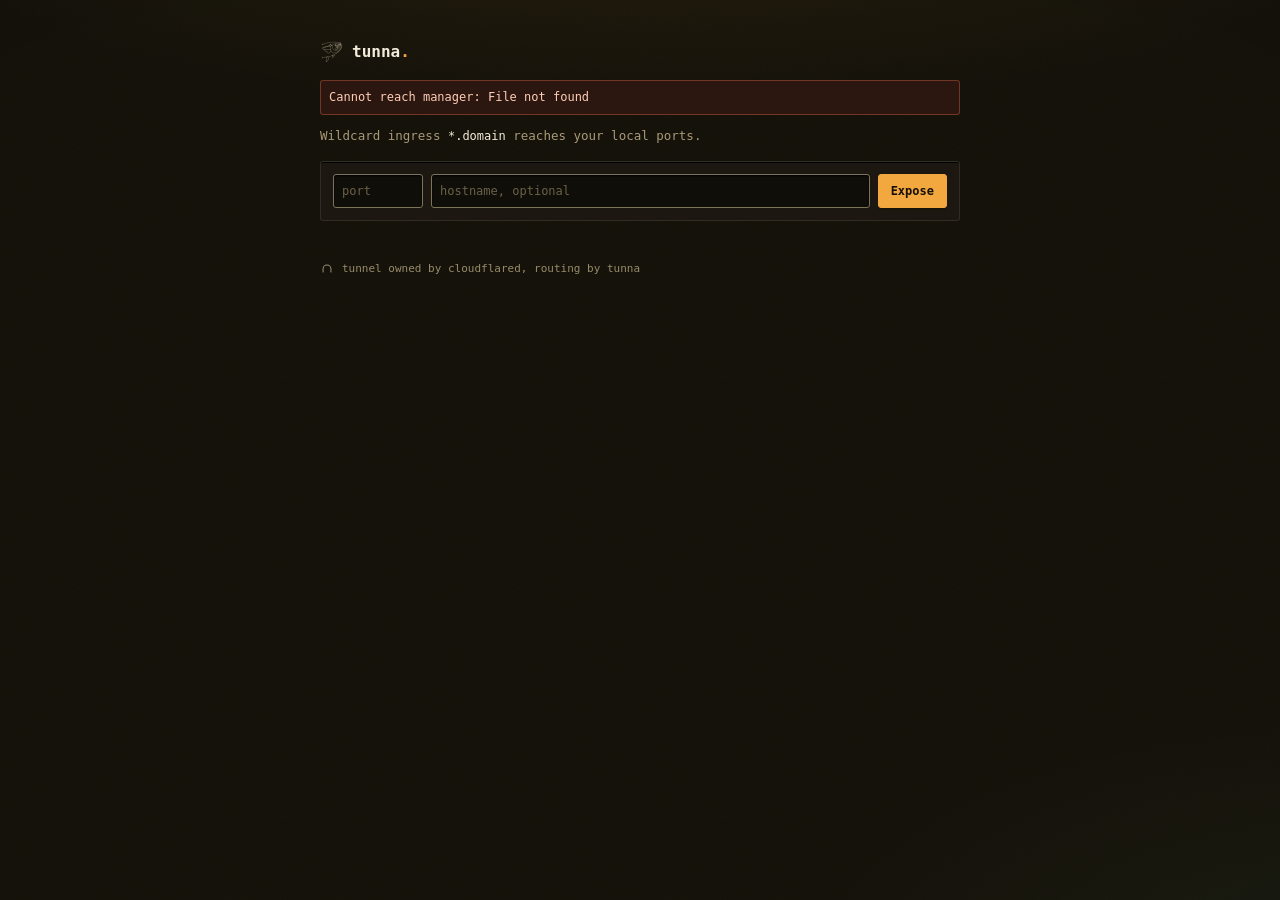
==== commit cfbc9e1a: "logo: tuna line-art cream mark in tray icons, favicons, both page marks (source: icon.png)" ====
--- a/static/index.html
+++ b/static/index.html
@@ -7,7 +7,7 @@
 <meta name="theme-color" content="#141109">
 <meta name="description" content="tunna manager: expose local ports through your Cloudflare tunnel and manage the hostname routes.">
 <title>tunna. routes</title>
-<link rel="icon" href="data:image/svg+xml,%3Csvg xmlns='http://www.w3.org/2000/svg' viewBox='0 0 32 32'%3E%3Cpath d='M7 23V16a9 9 0 0 1 18 0v7' fill='none' stroke='%23e8dcbe' stroke-width='2.4' stroke-linecap='round'/%3E%3Cpath d='M4 27h24' stroke='%23a89a78' stroke-opacity='.5' stroke-width='1.6' stroke-linecap='round'/%3E%3Ccircle cx='16' cy='15' r='2' fill='%23f2a83e'/%3E%3Cpath d='M10 23v-4M14 23v-6M18 23v-4.5' stroke='%235fd894' stroke-width='1.7'/%3E%3C/svg%3E">
+<link rel="icon" href="[data-uri]">
 <style>
 /* Hallmark · 2026-11-07 · genre: modern-minimal (app screen)
  * theme: analog control panel (by request) · scope: app
@@ -355,7 +355,7 @@
 <body>
 <main class="shell">
   <header class="top">
-    <img class="mark" alt="" width="24" height="24" src="data:image/svg+xml,%3Csvg xmlns='http://www.w3.org/2000/svg' viewBox='0 0 32 32'%3E%3Cpath d='M7 23V16a9 9 0 0 1 18 0v7' fill='none' stroke='%23e8dcbe' stroke-width='2.4' stroke-linecap='round'/%3E%3Cpath d='M4 27h24' stroke='%23a89a78' stroke-opacity='.5' stroke-width='1.6' stroke-linecap='round'/%3E%3Ccircle cx='16' cy='15' r='2' fill='%23f2a83e'/%3E%3Cpath d='M10 23v-4M14 23v-6M18 23v-4.5' stroke='%235fd894' stroke-width='1.7'/%3E%3C/svg%3E">
+    <img class="mark" alt="" width="24" height="24" src="[data-uri]">
     <h1 class="wordmark">tunna</h1>
     <span class="domain" id="domain" hidden></span>
   </header>
